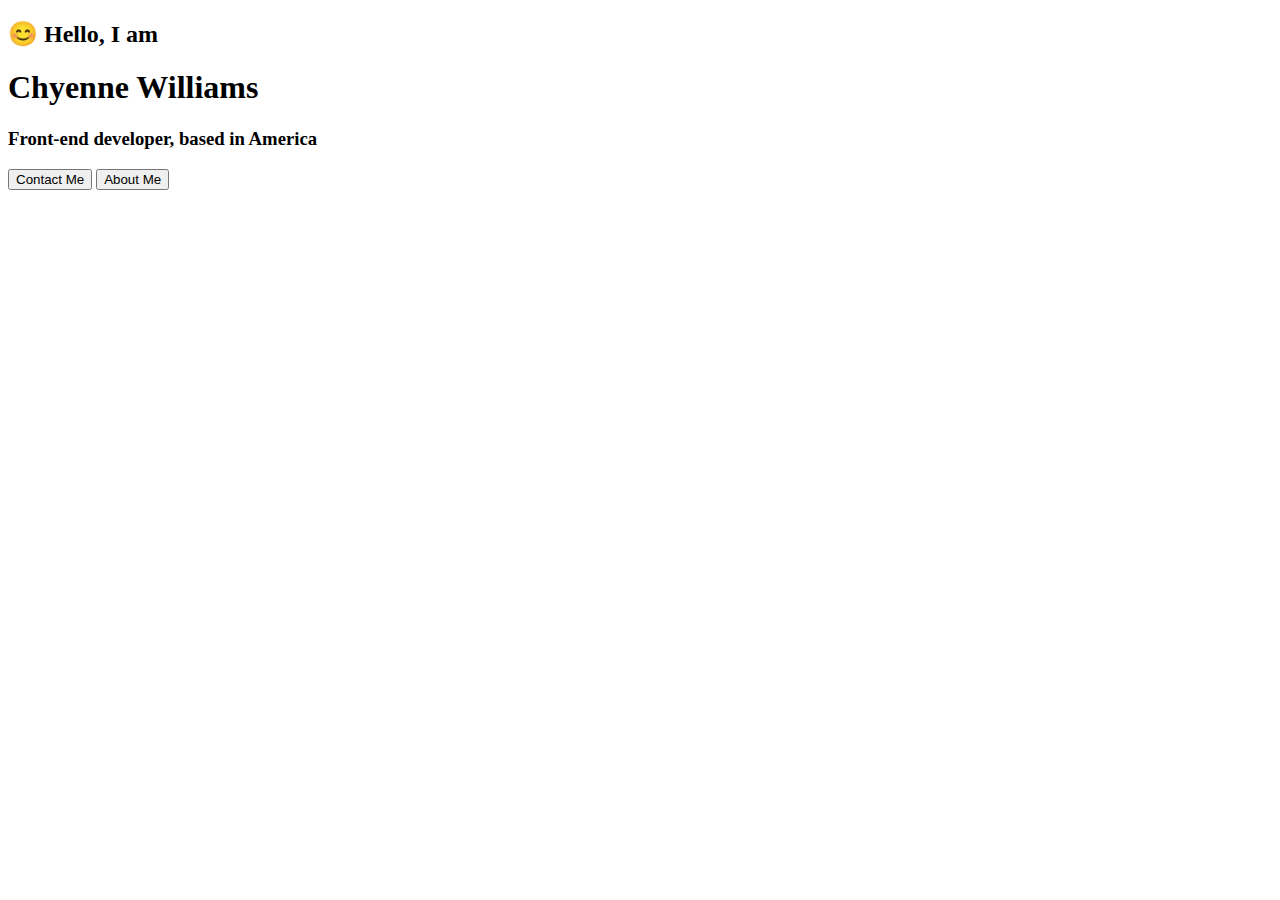
==== index.html @ 38051939 "Initial commit" ====
<!DOCTYPE html>
<html lang="en">
  <head>
    <meta charset="UTF-8" />
    <meta http-equiv="X-UA-Compatible" content="IE=edge" />
    <meta name="viewport" content="width=device-width, initial-scale=1.0" />
    <title>Advanced HTML/CSS Homework</title>
  </head>
  <body>
    <h2>😊 Hello, I am</h2>
    <h1>Chyenne Williams</h1>
    <h3>Front-end developer, based in America</h3>
    <div class="info">
      <button id="contact-me">Contact Me</button>
      <button id="about-me">About Me</button>
    </div>
  </body>
</html>
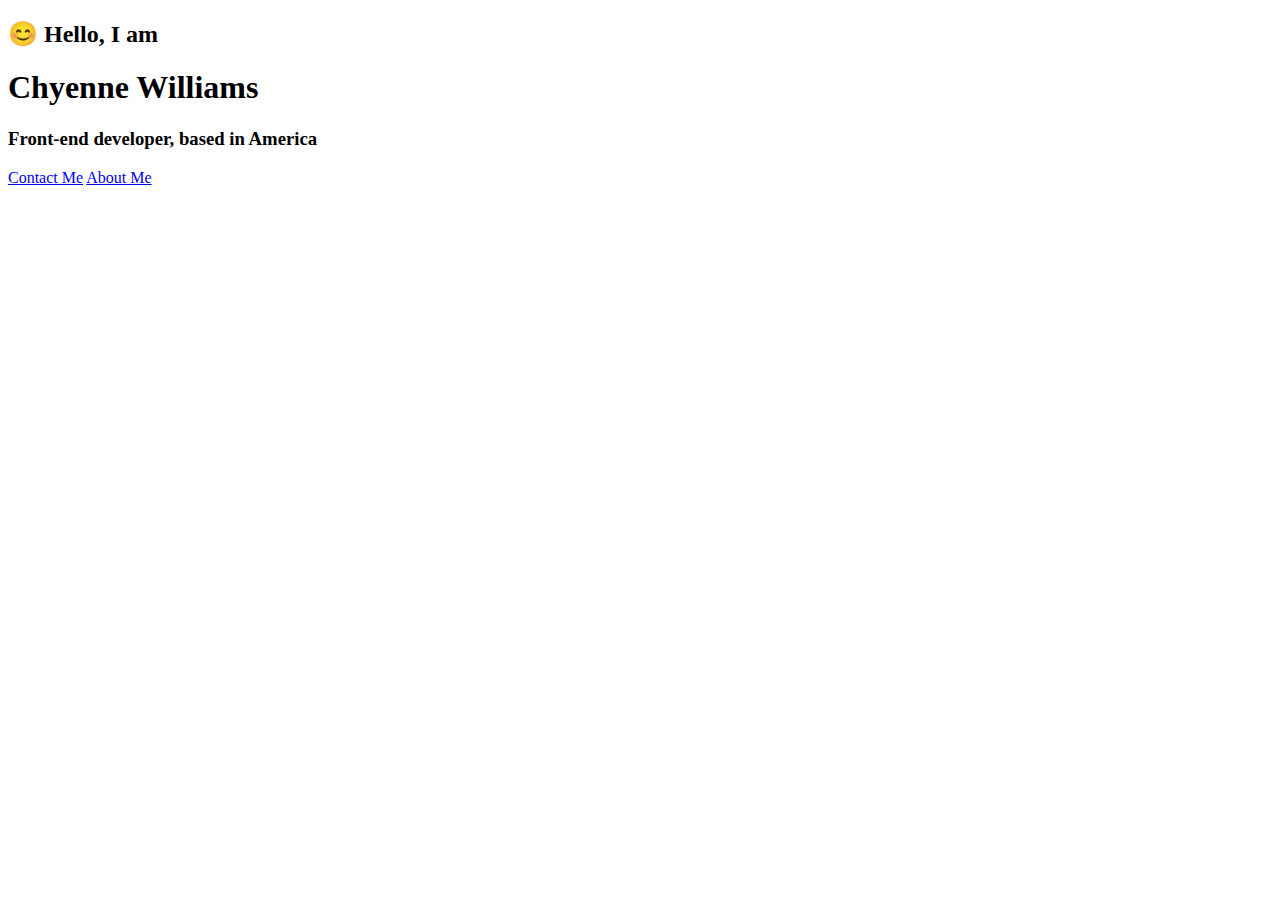
==== commit 135407c2: "Linked the about page to the homepage and created and anchor link to the contact me section ." ====
--- a/index.html
+++ b/index.html
@@ -10,9 +10,9 @@
     <h2>😊 Hello, I am</h2>
     <h1>Chyenne Williams</h1>
     <h3>Front-end developer, based in America</h3>
-    <div class="info">
-      <button id="contact-me">Contact Me</button>
-      <button id="about-me">About Me</button>
+    <div class="infoButtons">
+      <a href="about.html#email" id="contact-me">Contact Me</a>
+      <a href="about.html" id="about-me">About Me</a>
     </div>
   </body>
 </html>
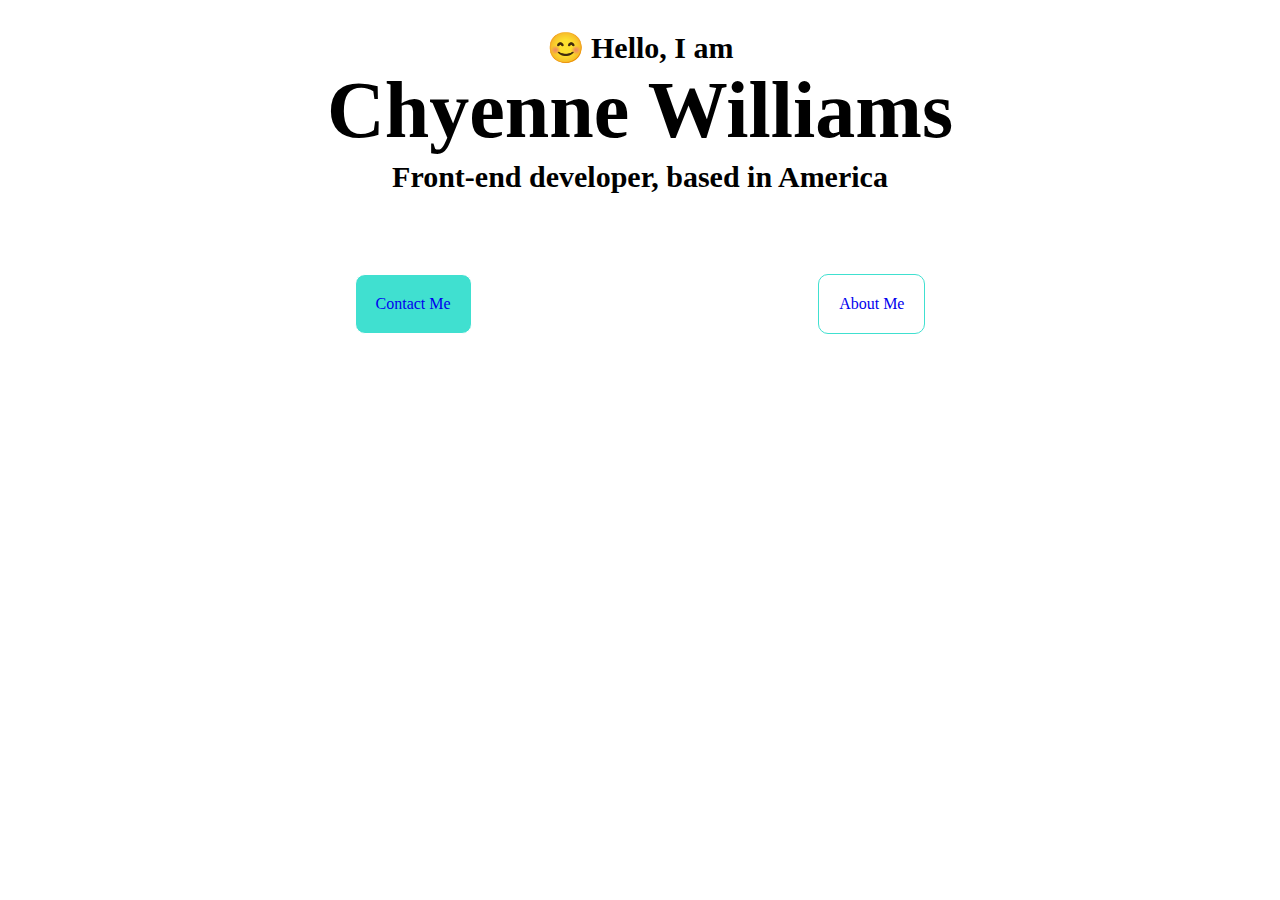
==== commit 0565b4cd: "Added a CSS file and linked to the homepage" ====
--- a/index.html
+++ b/index.html
@@ -5,6 +5,8 @@
     <meta http-equiv="X-UA-Compatible" content="IE=edge" />
     <meta name="viewport" content="width=device-width, initial-scale=1.0" />
     <title>Advanced HTML/CSS Homework</title>
+
+    <link href="src/src.css" rel="stylesheet" />
   </head>
   <body>
     <h2>😊 Hello, I am</h2>
--- a/src/src.css
+++ b/src/src.css
@@ -0,0 +1,63 @@
+:root{
+    --primary-color:
+    --secondary-color:
+    --accent-color:
+}
+
+body{
+    text-align: center;
+}
+
+h1 {
+    font-size: 80px;
+    display: block;
+    margin: 0 auto;
+    max-width: 780px;
+}
+
+h2 {
+    font-size: 30px;
+    display: block;
+    max-width: 300px;
+    margin: auto;
+    margin-top: 30px
+}
+
+h3 {
+    font-size: 30px;
+    margin: 4px auto;
+    display: block;
+    margin-bottom: 35px;
+}
+
+.infoButtons {
+    display: flex;
+    justify-content: space-evenly;
+    margin-top: 80px;
+}
+
+#contact-me {
+    border: 1px solid white;
+    border-radius: 10px;
+    padding: 20px;
+    background-color: turquoise;
+    text-decoration: none;
+    transition: all 200ms ease-in-out;
+}
+
+#contact-me:hover {
+    background-color: white;
+}
+
+#about-me {
+    border: 1px solid turquoise;
+    border-radius: 10px;
+    padding: 20px;
+    background-color: white;
+    text-decoration: none;
+    transition: all 200ms ease-in-out;
+}
+
+#about-me:hover {
+    background-color: turquoise;
+}